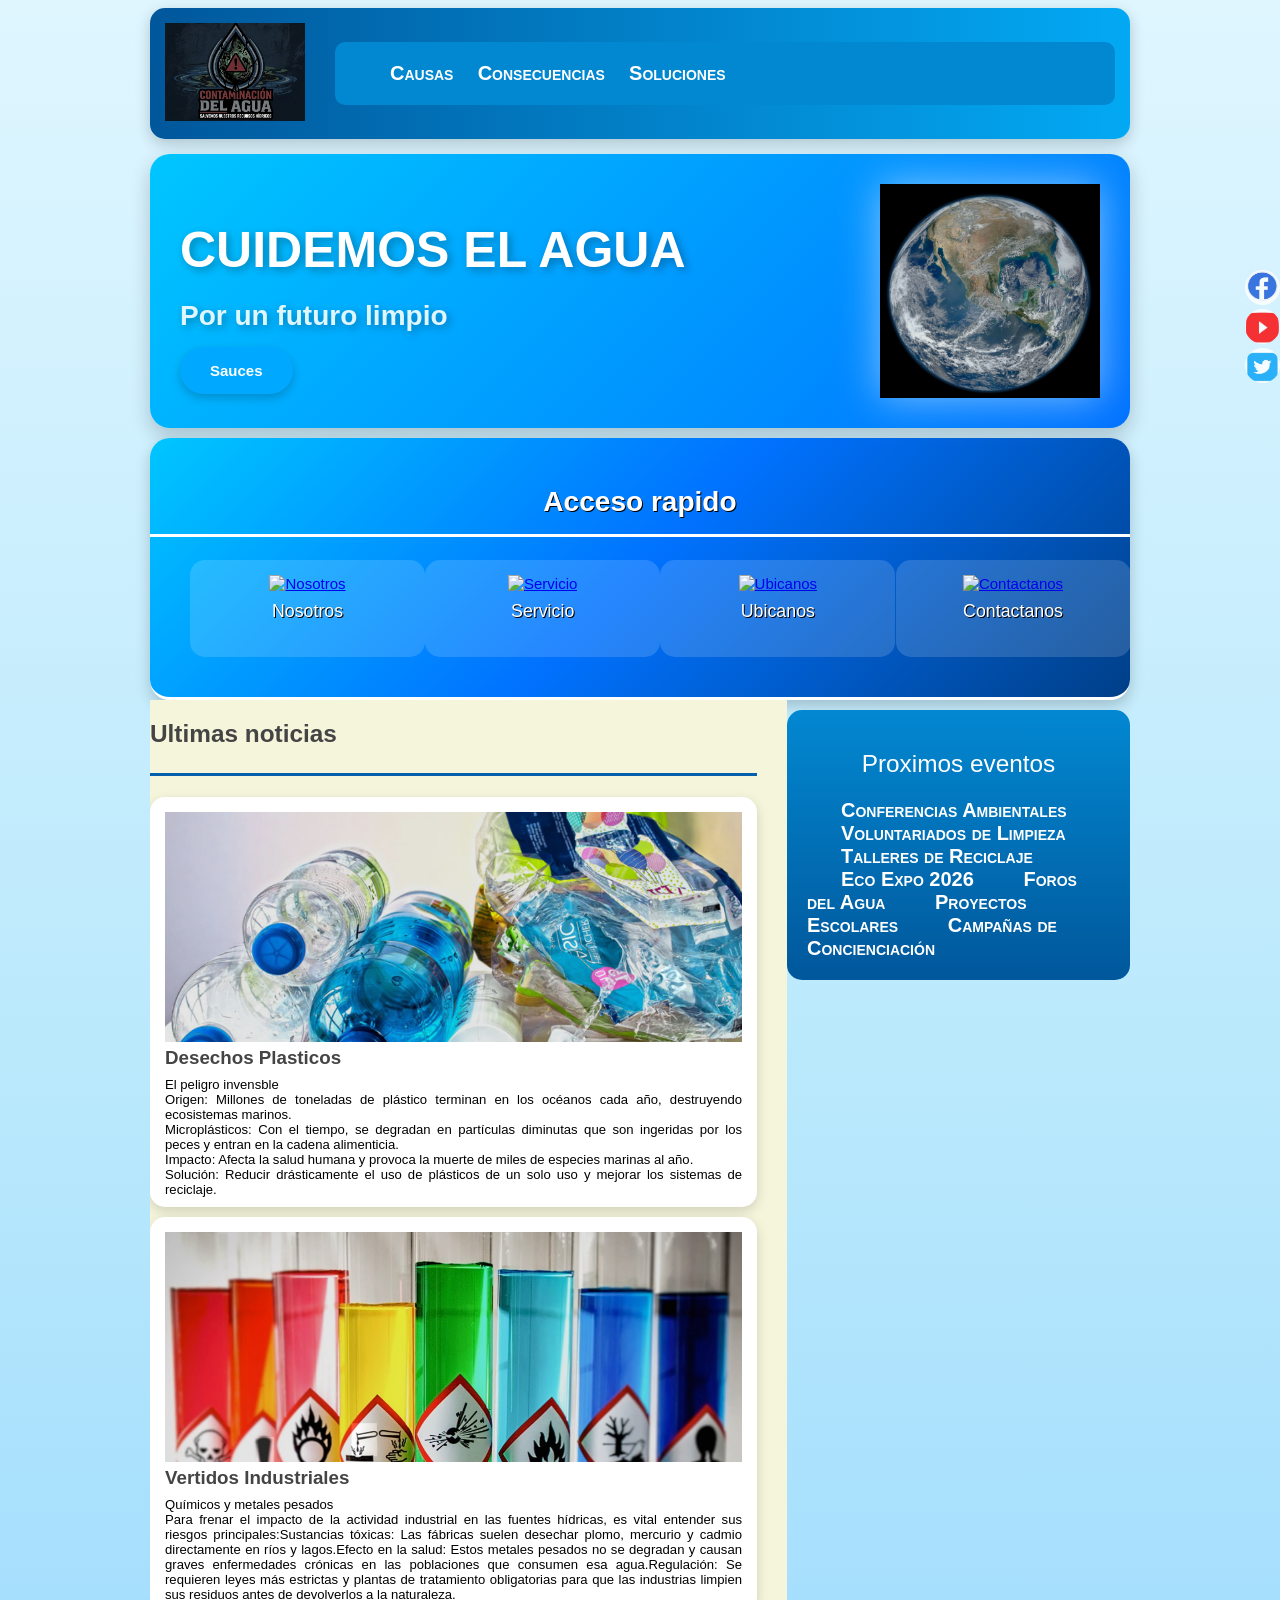
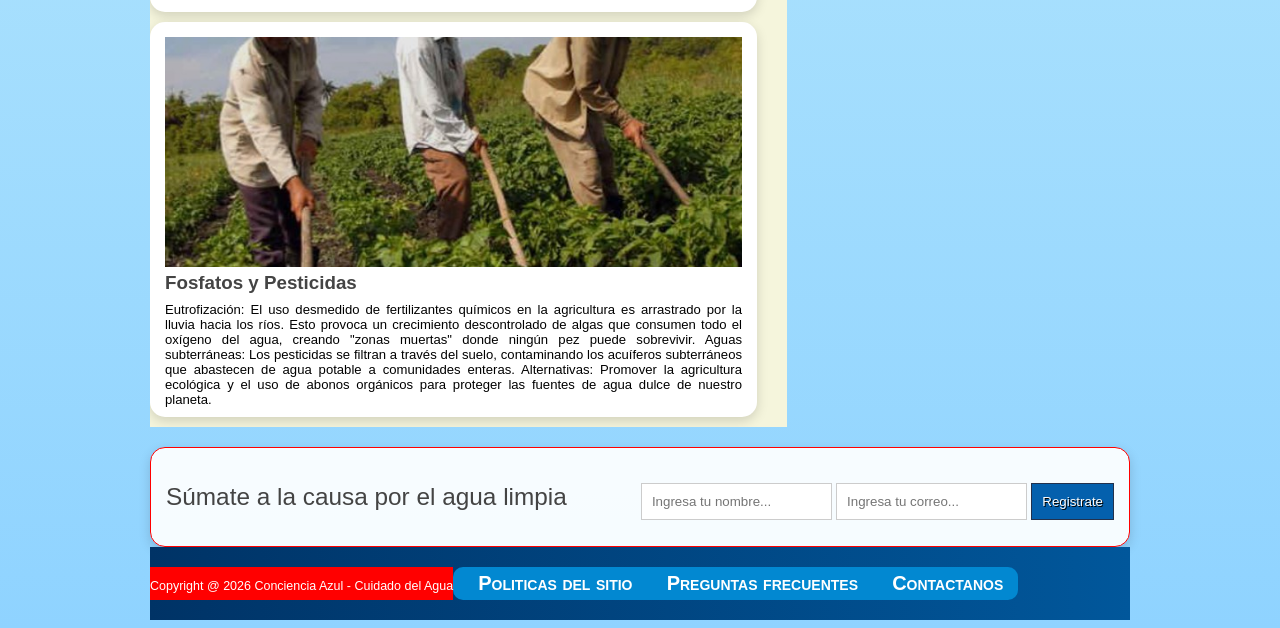
==== index.html @ 08b730c5 "Add files via upload" ====
<!DOCTYPE html>
<html lang="es">
<head> 
	<meta charset="UTF-8">
	<title>Proyecto contaminación del agua</title>
    <link rel="stylesheet" href="estiloos.css">
</head>
<body>
 <header class="encabezado" role="banner">
 	<div class="contenedor">
 		<a href="https://www.unwater.org" class="logo">
 			<img src="imagen/agua.jpg" alt="logotipo de la tienda">
 		</a>
 		<nav role ="navigation">
 			<ul>
 				<li><a href="#">Causas</a></li>
 				<li><a href="#">Consecuencias</a></li>
 				<li><a href="#">Soluciones</a></li>
 			</ul>
 		</nav>
 	</div>
 </header>
 <!--fin-->
 <div class="presentacion">
 	<div class="contenedor">
 		<div class="introduccion-presentacion">
 			<h1>CUIDEMOS EL AGUA <br><span>Por un futuro limpio</span></h1>
 			<a href="https://unwater.mx" class="aprender-mas">Sauces</a>
 		</div>
 		<img src="imagen/planeta.png" alt="planeta y agua limpia">
 	</div>
 </div> 
    <!-- fin de presentacion-->
 <section class="acceso-rapido">
 		<div class="contenedor">
 			<h2>Acceso rapido</h2>
              <ul>
                
 				<figure>
 					<a href="#"><img src="imagen/icono1.jpg" alt="Nosotros"></a>
 					<figcaption><h3><a href="#">Nosotros</a></h3></figcaption>
 				</figure>
 				<figure>
 					<a href="#"><img src="imagen/icono2.jpg" alt="Servicio"></a>
 					<figcaption><h3><a href="#">Servicio</a></h3></figcaption>
 				</figure>
 				<figure>
 					<a href="#"><img src="imagen/icono3.jpg" alt="Ubicanos"></a>
 					<figcaption><h3><a href="#">Ubicanos</a></h3></figcaption>
 				</figure>
 				<figure>
 					<a href="#"><img src="imagen/icono4.jpg" alt="Contactanos"></a>
 					<figcaption><h3><a href="#">Contactanos</a></h3></figcaption>
 				</figure>
                </ul>
 		</div>
 	</section>  
    <!-- ---------fin -->
 	<div class="bloque-contenido">
 		<div class="contenedor">
 			<main class="articulos" role="main">
 				<h2>Ultimas noticias</h2>
 				<article>
 					<img src="imagen/plastico.png" alt="Plásticos">
 					<h1><a href="#">Desechos Plasticos</a></h1>
 					<p>El peligro invensble <br>Origen: Millones de toneladas de plástico terminan en los océanos cada año, destruyendo ecosistemas marinos. <br>Microplásticos: Con el tiempo, se degradan en partículas diminutas que son ingeridas por los peces y entran en la cadena alimenticia.<br>Impacto: Afecta la salud humana y provoca la muerte de miles de especies marinas al año.<br>Solución: Reducir drásticamente el uso de plásticos de un solo uso y mejorar los sistemas de reciclaje.
 					</p>
 				</article>
 				<article>
 					<img src="imagen/quimicos.jpg" alt="Contaminación Industrial">
 					<h1><a href="#">Vertidos Industriales</a></h1>
 					<p>Químicos y metales pesados<br>Para frenar el impacto de la actividad industrial en las fuentes hídricas, es vital entender sus riesgos principales:Sustancias tóxicas: Las fábricas suelen desechar plomo, mercurio y cadmio directamente en ríos y lagos.Efecto en la salud: Estos metales pesados no se degradan y causan graves enfermedades crónicas en las poblaciones que consumen esa agua.Regulación: Se requieren leyes más estrictas y plantas de tratamiento obligatorias para que las industrias limpien sus residuos antes de devolverlos a la naturaleza.
 					</p>
 				</article>
 				<article>
 					<img src="imagen/agricultura.jpg" alt="Contaminación Agrícola">
 					<h1><a href="#">Fosfatos y Pesticidas</a></h1>
 					<p>Eutrofización: El uso desmedido de fertilizantes químicos en la agricultura es arrastrado por la lluvia hacia los ríos. Esto provoca un crecimiento descontrolado de algas que consumen todo el oxígeno del agua, creando "zonas muertas" donde ningún pez puede sobrevivir. Aguas subterráneas: Los pesticidas se filtran a través del suelo, contaminando los acuíferos subterráneos que abastecen de agua potable a comunidades enteras. Alternativas: Promover la agricultura ecológica y el uso de abonos orgánicos para proteger las fuentes de agua dulce de nuestro planeta.
 					</p>
 				</article>
 			</main>
            <aside class="complementario" role="complementary">
         <h2>Proximos eventos</h2>
         <ul>
            <li><a href="#">Conferencias Ambientales </a></li>
            <li><a href="#">Voluntariados de Limpieza </a></li>
            <li><a href="#">Talleres de Reciclaje </a></li>
            <li><a href="#">Eco Expo 2026 </a></li>
            <li><a href="#">Foros del Agua </a></li>
            <li><a href="#">Proyectos Escolares </a></li>
            <li><a href="#">Campañas de Concienciación </a></li>
         </ul>
      </aside>
     </div>
 	</div> 
<!-- FIN DE BLOQUE-CONTENIDO -->
<section class="suscripcion">
    <div class="contenedor">
        <h2>Súmate a la causa por el agua limpia</h2>
        <form action="#">
            <input type="text" name="nombre" placeholder="Ingresa tu nombre..." required>
            <input type="email" name="email" placeholder="Ingresa tu correo..." required>
            <input type="submit" name="valor" value="Registrate">
        </form>
    </div>
</section> <!-- FIN SUSCRIPCION -->
<footer class="piedepagina" role="contentinfo">
    <div class="contenedor">
        <small>Copyright @ 2026 Conciencia Azul - Cuidado del Agua</small>
        <nav>
            <ul>
                <li><a href="#">Politicas del sitio</a></li>
                <li><a href="#">Preguntas frecuentes</a></li>
                <li><a href="#">Contactanos</a></li>
            </ul>
        </nav>
    </div>
</footer>
           <!--  fin pie de pagina  -->
<div class="social">
    <a href="#" title="FaceBook"><img src="imagen/face.jpg" alt="facebook"></a>
    <a href="#" title="Youtube"><img src="imagen/you.jpg" alt="youtube"></a>
    <a href="#" title="twitter"><img src="imagen/twit.jpg" alt="twitter"></a>
</div>
  <!--  fin social -->
</body>
</html>
---- estiloos.css ----
*{
box-sizing:border-box;	
}
.nuevo{
	background-color:#yellow;
	color:white;
	padding: 10px 20px;
}
body {
	width: 980px;
	margin-left:auto ;
	margin-right:auto ;
	background-color: #D9B6D3;
	font-family: arial;
	font-size: 15px;

}
nav{
	background-color:pink;
	padding: 5px;
	margin-top: 1px ;
}
li a{
	color: white;
}
	li{
		display: inline;
		margin-left: 10px;
		margin-right: 10px;
		font-size: 20px;
		font-variant: small-caps;
		font-weight: bold;
	   }
	  section{
	  	background-color: #E6C3E1;
	  	margin-top: 10px;
	  	padding: 5px;
	  }
	  article{
	  	background-color: pink;
	  	margin-top: 5px;
	  	padding: 10px 15px;
	  }
	  main{
	  	width: 640px;
	  	float: left;
	  }
	  aside{
	  	background-color: #C995C0;
	  	width: 330px;
	  	float: right;
	  	padding: 20px;
	  	margin-top: 10px;
	}
	footer{
		clear: both;
		background-color: pink;
		color: black;
		padding: 5px 20px;
	}
	/* --- CONTROL DE TAMAÑO DE IMÁGENES --- */

/* Evita que cualquier imagen se desborde */
img {
    max-width: 100%;
    height: auto;
}

/* El logo de agua de arriba (línea 11) */
.logo img {
    max-width: 140px; 
}

/* Los 4 iconos de acceso rápido (líneas 39 a 52) */
.acceso-rapido img {
    width: 80px;      
    height: 80px;
    object-fit: cover; /* Evita que se deformen */
}

/* Las imágenes de los 3 artículos de noticias (plásticos, químicos y agricultura) */
.articulos article img {
    width: 100%;
    max-height: 230px; 
    object-fit: cover; /* Corta la imagen estéticamente */
    margin-bottom: 10px;
}

/* Los iconos de redes sociales del final (líneas 121 a 123) */
.social img {
    width: 35px;
    height: 35px;
}
/*****************************************************************
/*------------Acceso-rapido------------*/
.acceso-rapido{
    background: #21bc4e;
    overflow: hidden;
    border-bottom: 3px solid #fff;
}
.acceso-rapido{
    background: linear-gradient(135deg,#00b4db,#0083b0,#01579b);
    overflow: hidden;
    border-bottom: 3px solid #fff;
    border-radius:15px;
}
.acceso-rapido figure{
    display:inline-block;
    text-align:center;
    width:25%;
    margin:0 -4px 0 0;
    padding:15px 0;
    transition:.3s;
}

.acceso-rapido figure:hover{
    background:rgba(255,255,255,.15);
    transform:translateY(-5px);
}
.acceso-rapido h2 {
    color: #fff;
    font-size: 1.87em;
    text-shadow: 1px 1px 0 #000;
    text-align: center;
    border-bottom: 3px solid #fff;
    padding-bottom: 16px;
}
.acceso-rapido figure{
    display: inline-block;
    text-align: center;
    width: 25%;
    margin: 0 -4px 0 0;
    padding: 0px;
}
.acceso-rapido h3{
   font-size: 1.1875em;
    margin-top: 9px;
    margin-bottom: 20px; 
}
.acceso-rapido h3 a{
    color: #fff;
    text-shadow: 1px 1px 0 #000;
    font-weight: normal;
}
.acceso-rapido h3 a:hover{
    text-decoration: none;
}
/*---------bloque contenido----------*/
.bloque-contenido{
    overflow: hidden; /*2
    margin-top: 25px; /** complemenatario 6  **/
}
.bloque-contenido .contenedor{  /*3**/
    display: table;  */
}
.articulos { /** 1 **/
    /*float: left;  /*elim 3 */
    background: beige;
    width: 65%; /*elimi  3*/
  display: table-cell;  /*3*/
  padding-right: 30px; /* 4*/
}
.articulos article{  /* 10   */
    margin-bottom: 10px;
}
.articulos h2{  /**4**/
    color: #444444;
    font-size: 1.625em;
    border-bottom: 3px solid #0460ad;
    padding-bottom: 25px;
}
.articulos img{  /**5**/
    float: left;
    margin-right: 10px;
    position: relative; /*  10  */
    top: 5px;           /*   10 */
}
.articulos article h1{  /**6**/
    font-size: 1.25em;  /*20/16 = 1.25em*/
    /*margin: 0; ** 8  *** quitar 8 poner 9*/
    margin: 8px 0 8px 0;  /*** 9 ****/
}
.articulos article h1 a{  /**7**/ 
    color: #444444;  /*HTML incluir href*/
    text-decoration: none;
}
.articulos article h1 a:hover{  /**8**/ 
    text-decoration: underline;
}
.articulos article p{  /** 9 **/ 
    margin: 0;
    text-align: justify;
    font-size: 0.875em; /*** 14/16 = 0.875 ***/
}
.complementario{    /*   1  */
    background: #0460ad;
    width: 35%; 
    display: table-cell; 
    padding: 0 20px 20 px; /***2**laterales sup e inf*/
}
.complementario h2{   /** 2  **/
    font-size: 1.625em;  /* 26/16 em*/ 
    color: #fff;
    font-weight: normal;
    text-align: center;
}
.complementario ul{   /** 3  **/
    margin: 0;
    padding: 0;
    list-style: none;
}
.complementario ul li{ /*** 4 ***/
    background: url("imagen/icon.png") no-repeat left center;
    padding-left: 24px;
    margin-bottom: 8px;
}
.complementario ul li a{ /*** 5 ***/
    color: #fff;
    text-decoration: none;
}
.complementario ul li a:hover{ /*** 6 ***/
    color: red;
    text-decoration: underline; /* ir a bloque-conteniodo*/
}
/***********************************************************************/
/************** suscripcion */
.suscripcion{  /**1***/
    overflow: hidden;
    border: 1px solid red;  /**2 *** elim**/
    background: #eeeeee;   /***2***/
    margin-top: 20PX;  /*** 2  B  ****/
}
.suscripcion h2{ /***2***/
    float: left;
    font-size: 1.625em; /*26/16  */
    color: #444444;
    font-weight: normal;
}
.suscripcion form{  /***2***/
    float: right;
    position: relative; /** 2 a ***/
    top: 20px;   /***  2  a   ****/
}
.suscripcion form input{   /***3  ***/
    border: 1px solid #cccccc;
    padding: 10px;
}
.suscripcion form input[type="submit"]{ /*** 4   ***/
    border: 1px solid #22314d;
    padding: 10px;
    background: #0460ad;
    color: #fff;
    text-shadow: 1px 1px 0 #000;
    box-shadow: 0 -1px 0px 0 #93badc insert;
}
.suscripcion form input[type="submit"]:hover{ /*** 5   ***/
    background: #21bc4d;
}
/***********pie de pagina**************/
.piedepagina{   /**1 **/
    background: #444444;
    padding: 20px 0; /*** 7  c  */
}
.piedepagina .contenedor{   /**2  **/
    display: table;
}
.piedepagina small{  /***3  ***/
    display: table-cell;
    background: red;  /*  elim  7 a **/
    color: #fff;  /** 4 **/
}
.piedepagina nav{ /**** 4  ***/
    display: table-cell;
    background: blue;  /*** elim 7 b ***/
    text-align: right; /***6  **/
}
.piedepagina nav ul{ /**** 5 ***/
    margin: 0;
    padding: 0;
    list-style: none;
}
.piedepagina nav ul li{ /**** 6 ***/
    display: inline-block;
    padding-left: 10px;  /** 7  d ****/
}
.piedepagina nav ul li a{ /**** 7 ***/
    color: #fff;
    text-decoration: none;
}
.piedepagina nav ul li a:hover{ /**** 7 ***/
    color: #ffff00;
    text-decoration: underline;
}
/*************Redes sociales***************/
.social{
    position: fixed;
    top: 30%;
    right: 0;
}
.social a{
    display: block;
    margin-bottom: 4px;
    opacity: 0.8;
}
.social a:hover{
    opacity: 1;
}
.social img{
    border-radius: 50%;
    display: block;
}
.presentacion .contenedor{
    display:flex;
    align-items:center;
    justify-content:space-between;
}

.presentacion img{
    width:250px;
    height:auto;
}
/* ===== DISEÑO PROFESIONAL TEMA AGUA ===== */

body{
    background: linear-gradient(to bottom,#dff6ff,#b8e8fc,#8fd3ff) !important;
}

.encabezado{
    background: linear-gradient(90deg,#01579b,#03a9f4);
    border-radius:15px;
    padding:15px;
    box-shadow:0 5px 15px rgba(0,0,0,.2);
}

nav{
    background:#0288d1 !important;
    border-radius:10px;
}

nav a{
    text-decoration:none;
    transition:.3s;
}

nav a:hover{
    color:#ffff99;
}

section{
    background:rgba(255,255,255,.92) !important;
    border-radius:15px;
    box-shadow:0 4px 12px rgba(0,0,0,.15);
    padding:15px;
}

article{
    background:white !important;
    border-radius:15px;
    box-shadow:0 4px 12px rgba(0,0,0,.15);
    transition:.3s;
}

article:hover{
    transform:translateY(-8px);
}

.complementario{
    background:linear-gradient(180deg,#0288d1,#01579b) !important;
    border-radius:15px;
}

.aprender-mas{
    display:inline-block;
    background:#00a8ff;
    color:white;
    text-decoration:none;
    padding:15px 30px;
    border-radius:30px;
    font-weight:bold;
    box-shadow:0 4px 10px rgba(0,0,0,.2);
    transition:.3s;
}

.aprender-mas:hover{
    background:#01579b;
    transform:scale(1.08);
}

.tarjeta{
    display:inline-block;
    width:30%;
    margin:10px;
    padding:20px;
    background:white;
    border-radius:15px;
    text-align:center;
    box-shadow:0 4px 12px rgba(0,0,0,.15);
    transition:.3s;
}

.tarjeta:hover{
    transform:scale(1.05);
}

.estadisticas h2,
.acciones h2,
.progreso h2{
    color:#01579b;
    text-align:center;
}

.acciones ul{
    list-style:none;
    font-size:18px;
}

.piedepagina{
    background:linear-gradient(90deg,#003366,#01579b) !important;
    padding:20px 0;
}

.social img{
    transition:.3s;
}

.social img:hover{
    transform:scale(1.15);
}
/* ===== PORTADA PRINCIPAL ===== */

.presentacion{
    background: linear-gradient(135deg,#00c6ff,#0072ff);
    border-radius: 20px;
    padding: 30px;
    margin-top: 15px;
    box-shadow: 0 8px 20px rgba(0,0,0,.2);
}

.presentacion .contenedor{
    display:flex;
    justify-content:space-between;
    align-items:center;
    gap:40px;
}

.introduccion-presentacion{
    width:60%;
}

.introduccion-presentacion h1{
    color:white;
    font-size:50px;
    margin-bottom:10px;
    text-shadow:3px 3px 8px rgba(0,0,0,.3);
}

.introduccion-presentacion span{
    font-size:28px;
    color:#dff6ff;
}

.presentacion img{
    width:220px;
    height:auto;
    filter: drop-shadow(0 0 20px rgba(255,255,255,.5));
    transition:.4s;
}

.presentacion img:hover{
    transform:scale(1.08) rotate(5deg);
}
/* Logo y menú en la misma fila */

.encabezado .contenedor{
    display:flex;
    align-items:center;
    justify-content:space-between;
}

.logo img{
    width:150px;
    height:auto;
}

.encabezado nav{
    flex:1;
    margin-left:30px;
}
/* Fondo degradado para Acceso rápido */

.acceso-rapido{
    background: linear-gradient(135deg, #00c6ff, #0072ff, #003f88) !important;
    padding: 25px 0;
    border-radius: 20px;
    box-shadow: 0 6px 15px rgba(0,0,0,.2);
}

/* Cuadros individuales */

.acceso-rapido figure{
    background: rgba(255,255,255,0.15);
    border-radius: 15px;
    padding: 15px;
    transition: .3s;
}

.acceso-rapido figure:hover{
    background: rgba(255,255,255,0.25);
    transform: translateY(-8px);
}

/* Texto blanco */

.acceso-rapido h2,
.acceso-rapido h3 a{
    color: white !important;
    text-decoration: none;
}
.fuentes img{
    width:50px;
    height:50px;
    object-fit:contain;
    border-radius:10px;
    transition:.3s;
}
.fuentes{
    display:flex;
    justify-content:center;
    align-items:center;
    gap:25px;
    margin-top:10px;
}
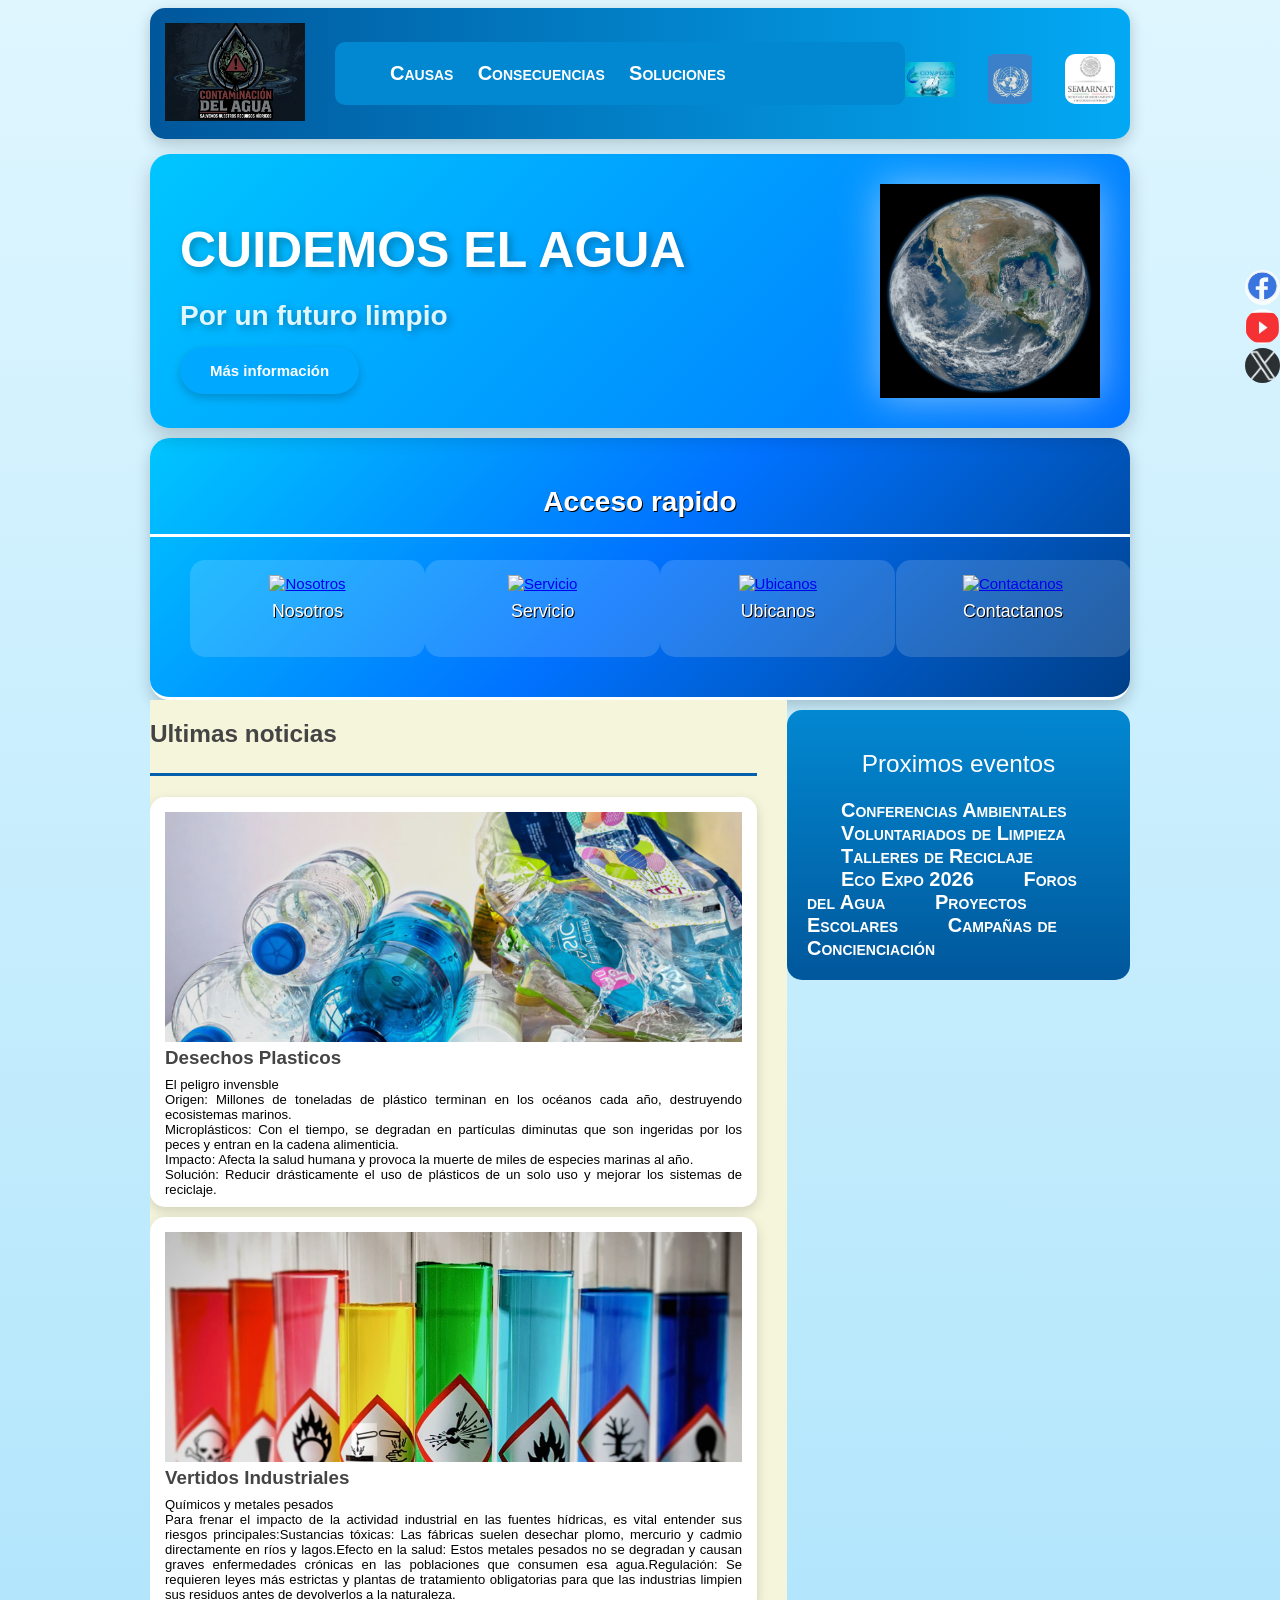
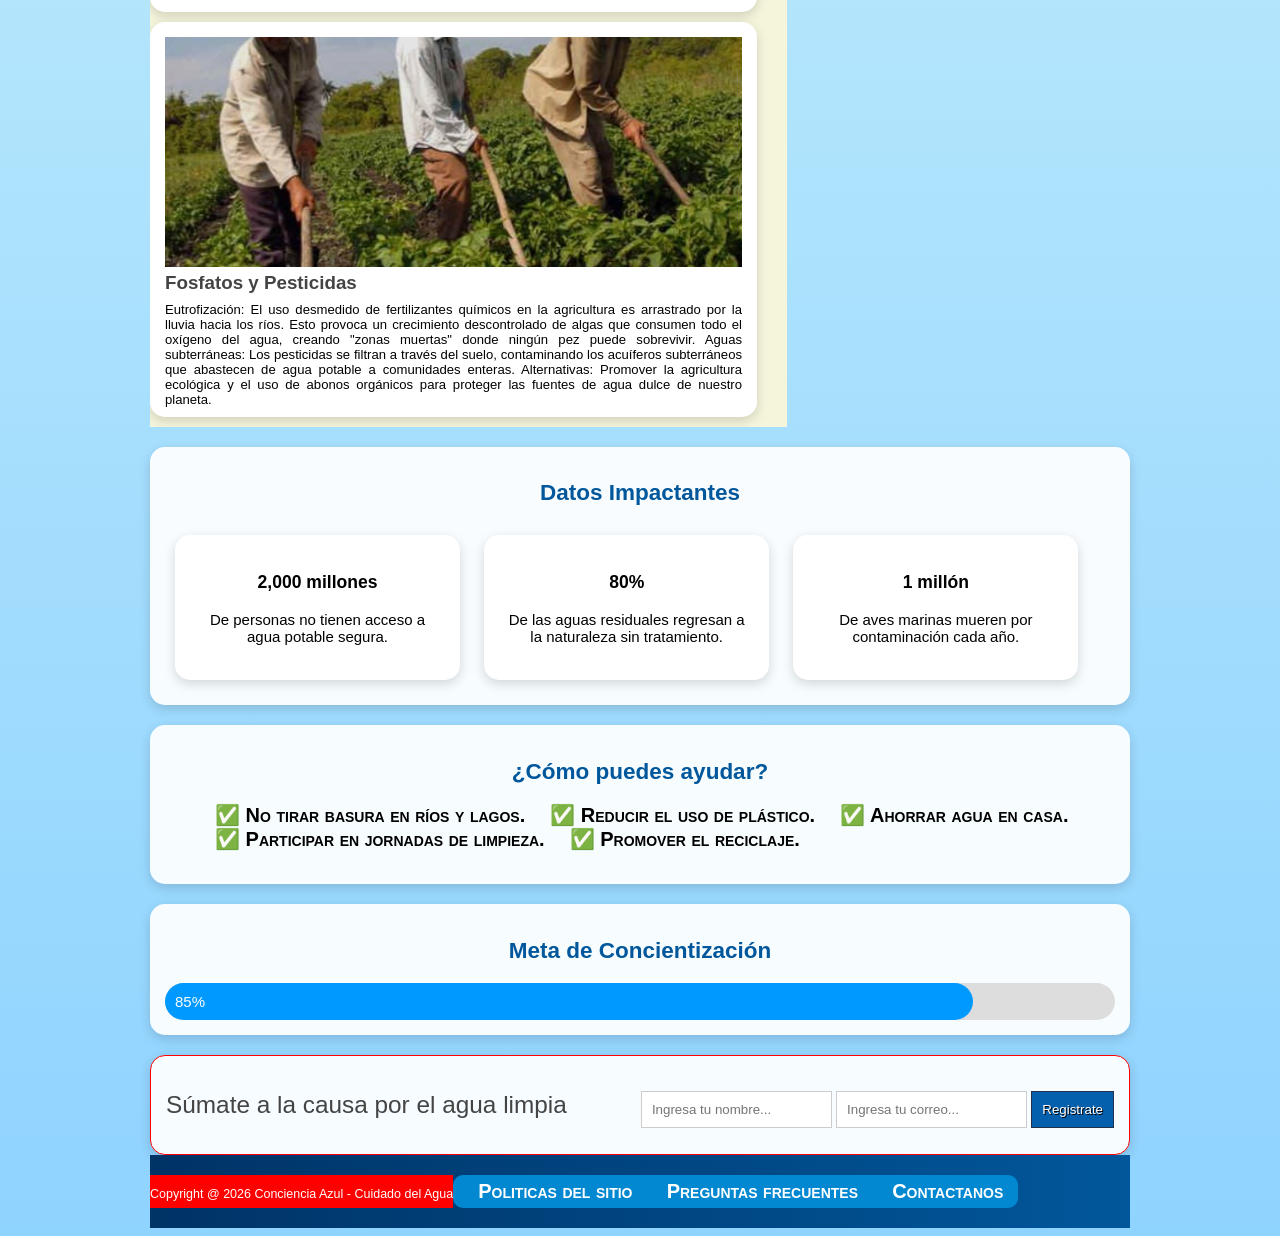
==== commit baf2e8ce: "Add files via upload" ====
--- a/index.html
+++ b/index.html
@@ -1,128 +1,201 @@
-<!DOCTYPE html>
-<html lang="es">
-<head> 
-	<meta charset="UTF-8">
-	<title>Proyecto contaminación del agua</title>
-    <link rel="stylesheet" href="estiloos.css">
-</head>
-<body>
- <header class="encabezado" role="banner">
- 	<div class="contenedor">
- 		<a href="https://www.unwater.org" class="logo">
- 			<img src="imagen/agua.jpg" alt="logotipo de la tienda">
- 		</a>
- 		<nav role ="navigation">
- 			<ul>
- 				<li><a href="#">Causas</a></li>
- 				<li><a href="#">Consecuencias</a></li>
- 				<li><a href="#">Soluciones</a></li>
- 			</ul>
- 		</nav>
- 	</div>
- </header>
- <!--fin-->
- <div class="presentacion">
- 	<div class="contenedor">
- 		<div class="introduccion-presentacion">
- 			<h1>CUIDEMOS EL AGUA <br><span>Por un futuro limpio</span></h1>
- 			<a href="https://unwater.mx" class="aprender-mas">Sauces</a>
- 		</div>
- 		<img src="imagen/planeta.png" alt="planeta y agua limpia">
- 	</div>
- </div> 
-    <!-- fin de presentacion-->
- <section class="acceso-rapido">
- 		<div class="contenedor">
- 			<h2>Acceso rapido</h2>
-              <ul>
-                
- 				<figure>
- 					<a href="#"><img src="imagen/icono1.jpg" alt="Nosotros"></a>
- 					<figcaption><h3><a href="#">Nosotros</a></h3></figcaption>
- 				</figure>
- 				<figure>
- 					<a href="#"><img src="imagen/icono2.jpg" alt="Servicio"></a>
- 					<figcaption><h3><a href="#">Servicio</a></h3></figcaption>
- 				</figure>
- 				<figure>
- 					<a href="#"><img src="imagen/icono3.jpg" alt="Ubicanos"></a>
- 					<figcaption><h3><a href="#">Ubicanos</a></h3></figcaption>
- 				</figure>
- 				<figure>
- 					<a href="#"><img src="imagen/icono4.jpg" alt="Contactanos"></a>
- 					<figcaption><h3><a href="#">Contactanos</a></h3></figcaption>
- 				</figure>
-                </ul>
- 		</div>
- 	</section>  
-    <!-- ---------fin -->
- 	<div class="bloque-contenido">
- 		<div class="contenedor">
- 			<main class="articulos" role="main">
- 				<h2>Ultimas noticias</h2>
- 				<article>
- 					<img src="imagen/plastico.png" alt="Plásticos">
- 					<h1><a href="#">Desechos Plasticos</a></h1>
- 					<p>El peligro invensble <br>Origen: Millones de toneladas de plástico terminan en los océanos cada año, destruyendo ecosistemas marinos. <br>Microplásticos: Con el tiempo, se degradan en partículas diminutas que son ingeridas por los peces y entran en la cadena alimenticia.<br>Impacto: Afecta la salud humana y provoca la muerte de miles de especies marinas al año.<br>Solución: Reducir drásticamente el uso de plásticos de un solo uso y mejorar los sistemas de reciclaje.
- 					</p>
- 				</article>
- 				<article>
- 					<img src="imagen/quimicos.jpg" alt="Contaminación Industrial">
- 					<h1><a href="#">Vertidos Industriales</a></h1>
- 					<p>Químicos y metales pesados<br>Para frenar el impacto de la actividad industrial en las fuentes hídricas, es vital entender sus riesgos principales:Sustancias tóxicas: Las fábricas suelen desechar plomo, mercurio y cadmio directamente en ríos y lagos.Efecto en la salud: Estos metales pesados no se degradan y causan graves enfermedades crónicas en las poblaciones que consumen esa agua.Regulación: Se requieren leyes más estrictas y plantas de tratamiento obligatorias para que las industrias limpien sus residuos antes de devolverlos a la naturaleza.
- 					</p>
- 				</article>
- 				<article>
- 					<img src="imagen/agricultura.jpg" alt="Contaminación Agrícola">
- 					<h1><a href="#">Fosfatos y Pesticidas</a></h1>
- 					<p>Eutrofización: El uso desmedido de fertilizantes químicos en la agricultura es arrastrado por la lluvia hacia los ríos. Esto provoca un crecimiento descontrolado de algas que consumen todo el oxígeno del agua, creando "zonas muertas" donde ningún pez puede sobrevivir. Aguas subterráneas: Los pesticidas se filtran a través del suelo, contaminando los acuíferos subterráneos que abastecen de agua potable a comunidades enteras. Alternativas: Promover la agricultura ecológica y el uso de abonos orgánicos para proteger las fuentes de agua dulce de nuestro planeta.
- 					</p>
- 				</article>
- 			</main>
-            <aside class="complementario" role="complementary">
-         <h2>Proximos eventos</h2>
-         <ul>
-            <li><a href="#">Conferencias Ambientales </a></li>
-            <li><a href="#">Voluntariados de Limpieza </a></li>
-            <li><a href="#">Talleres de Reciclaje </a></li>
-            <li><a href="#">Eco Expo 2026 </a></li>
-            <li><a href="#">Foros del Agua </a></li>
-            <li><a href="#">Proyectos Escolares </a></li>
-            <li><a href="#">Campañas de Concienciación </a></li>
-         </ul>
-      </aside>
-     </div>
- 	</div> 
-<!-- FIN DE BLOQUE-CONTENIDO -->
-<section class="suscripcion">
-    <div class="contenedor">
-        <h2>Súmate a la causa por el agua limpia</h2>
-        <form action="#">
-            <input type="text" name="nombre" placeholder="Ingresa tu nombre..." required>
-            <input type="email" name="email" placeholder="Ingresa tu correo..." required>
-            <input type="submit" name="valor" value="Registrate">
-        </form>
-    </div>
-</section> <!-- FIN SUSCRIPCION -->
-<footer class="piedepagina" role="contentinfo">
-    <div class="contenedor">
-        <small>Copyright @ 2026 Conciencia Azul - Cuidado del Agua</small>
-        <nav>
-            <ul>
-                <li><a href="#">Politicas del sitio</a></li>
-                <li><a href="#">Preguntas frecuentes</a></li>
-                <li><a href="#">Contactanos</a></li>
-            </ul>
-        </nav>
-    </div>
-</footer>
-           <!--  fin pie de pagina  -->
-<div class="social">
-    <a href="#" title="FaceBook"><img src="imagen/face.jpg" alt="facebook"></a>
-    <a href="#" title="Youtube"><img src="imagen/you.jpg" alt="youtube"></a>
-    <a href="#" title="twitter"><img src="imagen/twit.jpg" alt="twitter"></a>
-</div>
-  <!--  fin social -->
-</body>
-</html>
-
+<!DOCTYPE html>
+<html lang="es">
+<head> 
+	<meta charset="UTF-8">
+	<title>Proyecto contaminación del agua</title>
+    <link rel="stylesheet" href="estiloos.css">
+
+<style>
+.suscripcion,.estadisticas,.acciones,.progreso,.piedepagina{
+    clear:both !important;
+    display:block;
+    width:100%;
+}
+.estadisticas,.acciones,.progreso{
+    margin-top:20px;
+}
+</style>
+
+</head>
+<body>
+ <header class="encabezado" role="banner">
+ 	<div class="contenedor">
+ 		<a href="https://www.unwater.org" class="logo">
+ 			<img src="imagen/agua.jpg" alt="logotipo de la tienda">
+ 		</a>
+ 		<nav role ="navigation">
+ 			<ul>
+ 				<li><a href="#">Causas</a></li>
+ 				<li><a href="#">Consecuencias</a></li>
+ 				<li><a href="#">Soluciones</a></li>
+ 			</ul>
+ 		</nav>
+        <div class="fuentes">
+    <a href="https://www.gob.mx/conagua" target="_blank">
+        <img src="imagen/conagua.png" alt="CONAGUA">
+    </a>
+
+    <a href="https://www.unwater.org" target="_blank">
+        <img src="imagen/onuagua.png" alt="ONU Agua">
+    </a>
+
+    <a href="https://www.gob.mx/semarnat" target="_blank">
+        <img src="imagen/semarnat.png" alt="SEMARNAT">
+    </a>
+</div>
+ 	</div>
+ </header>
+ <!--fin-->
+ <div class="presentacion">
+ 	<div class="contenedor">
+ 		<div class="introduccion-presentacion">
+ 			<h1>CUIDEMOS EL AGUA <br><span>Por un futuro limpio</span></h1>
+ 			<a href="https://unwater.mx" class="aprender-mas">Más información</a>
+ 		</div>
+ 		<img src="imagen/planeta.png" alt="planeta y agua limpia">
+ 	</div>
+ </div> 
+    <!-- fin de presentacion-->
+ <section class="acceso-rapido">
+ 		<div class="contenedor">
+ 			<h2>Acceso rapido</h2>
+              <ul>
+                
+ 				<figure>
+ 					<a href="#"><img src="imagen/icono1.jpg" alt="Nosotros"></a>
+ 					<figcaption><h3><a href="#">Nosotros</a></h3></figcaption>
+ 				</figure>
+ 				<figure>
+ 					<a href="#"><img src="imagen/icono2.jpg" alt="Servicio"></a>
+ 					<figcaption><h3><a href="#">Servicio</a></h3></figcaption>
+ 				</figure>
+ 				<figure>
+ 					<a href="#"><img src="imagen/icono3.jpg" alt="Ubicanos"></a>
+ 					<figcaption><h3><a href="#">Ubicanos</a></h3></figcaption>
+ 				</figure>
+ 				<figure>
+ 					<a href="#"><img src="imagen/icono4.jpg" alt="Contactanos"></a>
+ 					<figcaption><h3><a href="#">Contactanos</a></h3></figcaption>
+ 				</figure>
+                </ul>
+ 		</div>
+ 	</section>  
+    <!-- ---------fin -->
+ 	<div class="bloque-contenido">
+ 		<div class="contenedor">
+ 			<main class="articulos" role="main">
+ 				<h2>Ultimas noticias</h2>
+ 				<article>
+ 					<img src="imagen/plastico.png" alt="Plásticos">
+ 					<h1><a href="#">Desechos Plasticos</a></h1>
+ 					<p>El peligro invensble <br>Origen: Millones de toneladas de plástico terminan en los océanos cada año, destruyendo ecosistemas marinos. <br>Microplásticos: Con el tiempo, se degradan en partículas diminutas que son ingeridas por los peces y entran en la cadena alimenticia.<br>Impacto: Afecta la salud humana y provoca la muerte de miles de especies marinas al año.<br>Solución: Reducir drásticamente el uso de plásticos de un solo uso y mejorar los sistemas de reciclaje.
+ 					</p>
+ 				</article>
+ 				<article>
+ 					<img src="imagen/quimicos.jpg" alt="Contaminación Industrial">
+ 					<h1><a href="#">Vertidos Industriales</a></h1>
+ 					<p>Químicos y metales pesados<br>Para frenar el impacto de la actividad industrial en las fuentes hídricas, es vital entender sus riesgos principales:Sustancias tóxicas: Las fábricas suelen desechar plomo, mercurio y cadmio directamente en ríos y lagos.Efecto en la salud: Estos metales pesados no se degradan y causan graves enfermedades crónicas en las poblaciones que consumen esa agua.Regulación: Se requieren leyes más estrictas y plantas de tratamiento obligatorias para que las industrias limpien sus residuos antes de devolverlos a la naturaleza.
+ 					</p>
+ 				</article>
+ 				<article>
+ 					<img src="imagen/agricultura.jpg" alt="Contaminación Agrícola">
+ 					<h1><a href="#">Fosfatos y Pesticidas</a></h1>
+ 					<p>Eutrofización: El uso desmedido de fertilizantes químicos en la agricultura es arrastrado por la lluvia hacia los ríos. Esto provoca un crecimiento descontrolado de algas que consumen todo el oxígeno del agua, creando "zonas muertas" donde ningún pez puede sobrevivir. Aguas subterráneas: Los pesticidas se filtran a través del suelo, contaminando los acuíferos subterráneos que abastecen de agua potable a comunidades enteras. Alternativas: Promover la agricultura ecológica y el uso de abonos orgánicos para proteger las fuentes de agua dulce de nuestro planeta.
+ 					</p>
+ 				</article>
+ 			</main>
+            <aside class="complementario" role="complementary">
+         <h2>Proximos eventos</h2>
+         <ul>
+            <li><a href="#">Conferencias Ambientales </a></li>
+            <li><a href="#">Voluntariados de Limpieza </a></li>
+            <li><a href="#">Talleres de Reciclaje </a></li>
+            <li><a href="#">Eco Expo 2026 </a></li>
+            <li><a href="#">Foros del Agua </a></li>
+            <li><a href="#">Proyectos Escolares </a></li>
+            <li><a href="#">Campañas de Concienciación </a></li>
+         </ul>
+      </aside>
+     </div>
+ 	</div>
+
+<!-- NUEVAS SECCIONES -->
+<section class="estadisticas">
+    <div class="contenedor">
+        <h2>Datos Impactantes</h2>
+        <div class="tarjetas">
+            <div class="tarjeta">
+                <h3>2,000 millones</h3>
+                <p>De personas no tienen acceso a agua potable segura.</p>
+            </div>
+            <div class="tarjeta">
+                <h3>80%</h3>
+                <p>De las aguas residuales regresan a la naturaleza sin tratamiento.</p>
+            </div>
+            <div class="tarjeta">
+                <h3>1 millón</h3>
+                <p>De aves marinas mueren por contaminación cada año.</p>
+            </div>
+        </div>
+    </div>
+</section>
+
+<section class="acciones">
+    <div class="contenedor">
+        <h2>¿Cómo puedes ayudar?</h2>
+        <ul>
+            <li>✅ No tirar basura en ríos y lagos.</li>
+            <li>✅ Reducir el uso de plástico.</li>
+            <li>✅ Ahorrar agua en casa.</li>
+            <li>✅ Participar en jornadas de limpieza.</li>
+            <li>✅ Promover el reciclaje.</li>
+        </ul>
+    </div>
+</section>
+
+<section class="progreso">
+    <div class="contenedor">
+        <h2>Meta de Concientización</h2>
+        <div style="background:#ddd;border-radius:20px;">
+            <div style="width:85%;background:#0099ff;color:white;padding:10px;border-radius:20px;">
+                85%
+            </div>
+        </div>
+    </div>
+</section>
+
+           <!--  fin pie de pagina  -->
+
+  <!--  fin social -->
+
+<div class="social">
+   <a href="https://www.facebook.com/" target="_blank" title="FaceBook"><img src="imagen/face.jpg" alt="facebook"></a>
+    <a href="https://www.youtube.com/" target="_blank" title="Youtube"><img src="imagen/you.jpg" alt="youtube"></a>
+    <a href="https://x.com/" target="_blank" title="twitter"><img src="imagen/twit.jpg" alt="twitter"></a>
+</div>
+<!-- FIN DE BLOQUE-CONTENIDO -->
+<section class="suscripcion">
+    <div class="contenedor">
+        <h2>Súmate a la causa por el agua limpia</h2>
+           <form action="https://formspree.io/f/mnjkdlwp" method="POST">
+            <input type="text" name="nombre" placeholder="Ingresa tu nombre..." required>
+            <input type="email" name="email" placeholder="Ingresa tu correo..." required>
+            <input type="submit" name="valor" value="Registrate">
+        </form>
+    </div>
+</section> <!-- FIN SUSCRIPCION -->
+
+<footer class="piedepagina" role="contentinfo">
+    <div class="contenedor">
+        <small>Copyright @ 2026 Conciencia Azul - Cuidado del Agua</small>
+        <nav>
+            <ul>
+                <li><a href="#">Politicas del sitio</a></li>
+                <li><a href="#">Preguntas frecuentes</a></li>
+                <li><a href="#">Contactanos</a></li>
+            </ul>
+        </nav>
+    </div>
+</footer>
+</body>
+</html>
--- a/estiloos.css
+++ b/estiloos.css
@@ -516,17 +516,45 @@
     color: white !important;
     text-decoration: none;
 }
+/* ===== ICONOS DE CONAGUA, ONU Y SEMARNAT ===== */
+
+.fuentes{
+    display:flex;
+    justify-content:center;
+    align-items:center;
+    gap:30px;
+    margin-top:15px;
+    position:relative;
+    z-index:9999;
+}
+
+.fuentes a{
+    display:inline-block;
+    text-decoration:none;
+    pointer-events:auto;
+}
+
 .fuentes img{
     width:50px;
     height:50px;
     object-fit:contain;
     border-radius:10px;
-    transition:.3s;
-}
-.fuentes{
-    display:flex;
-    justify-content:center;
-    align-items:center;
-    gap:25px;
-    margin-top:10px;
-}+    cursor:pointer;
+    transition:0.3s;
+}
+
+.fuentes img:hover{
+    transform:scale(1.15);
+}
+
+/* Evita que otros elementos tapen los iconos */
+
+.encabezado{
+    position:relative;
+    z-index:1;
+}
+
+.presentacion{
+    position:relative;
+    z-index:0;
+}
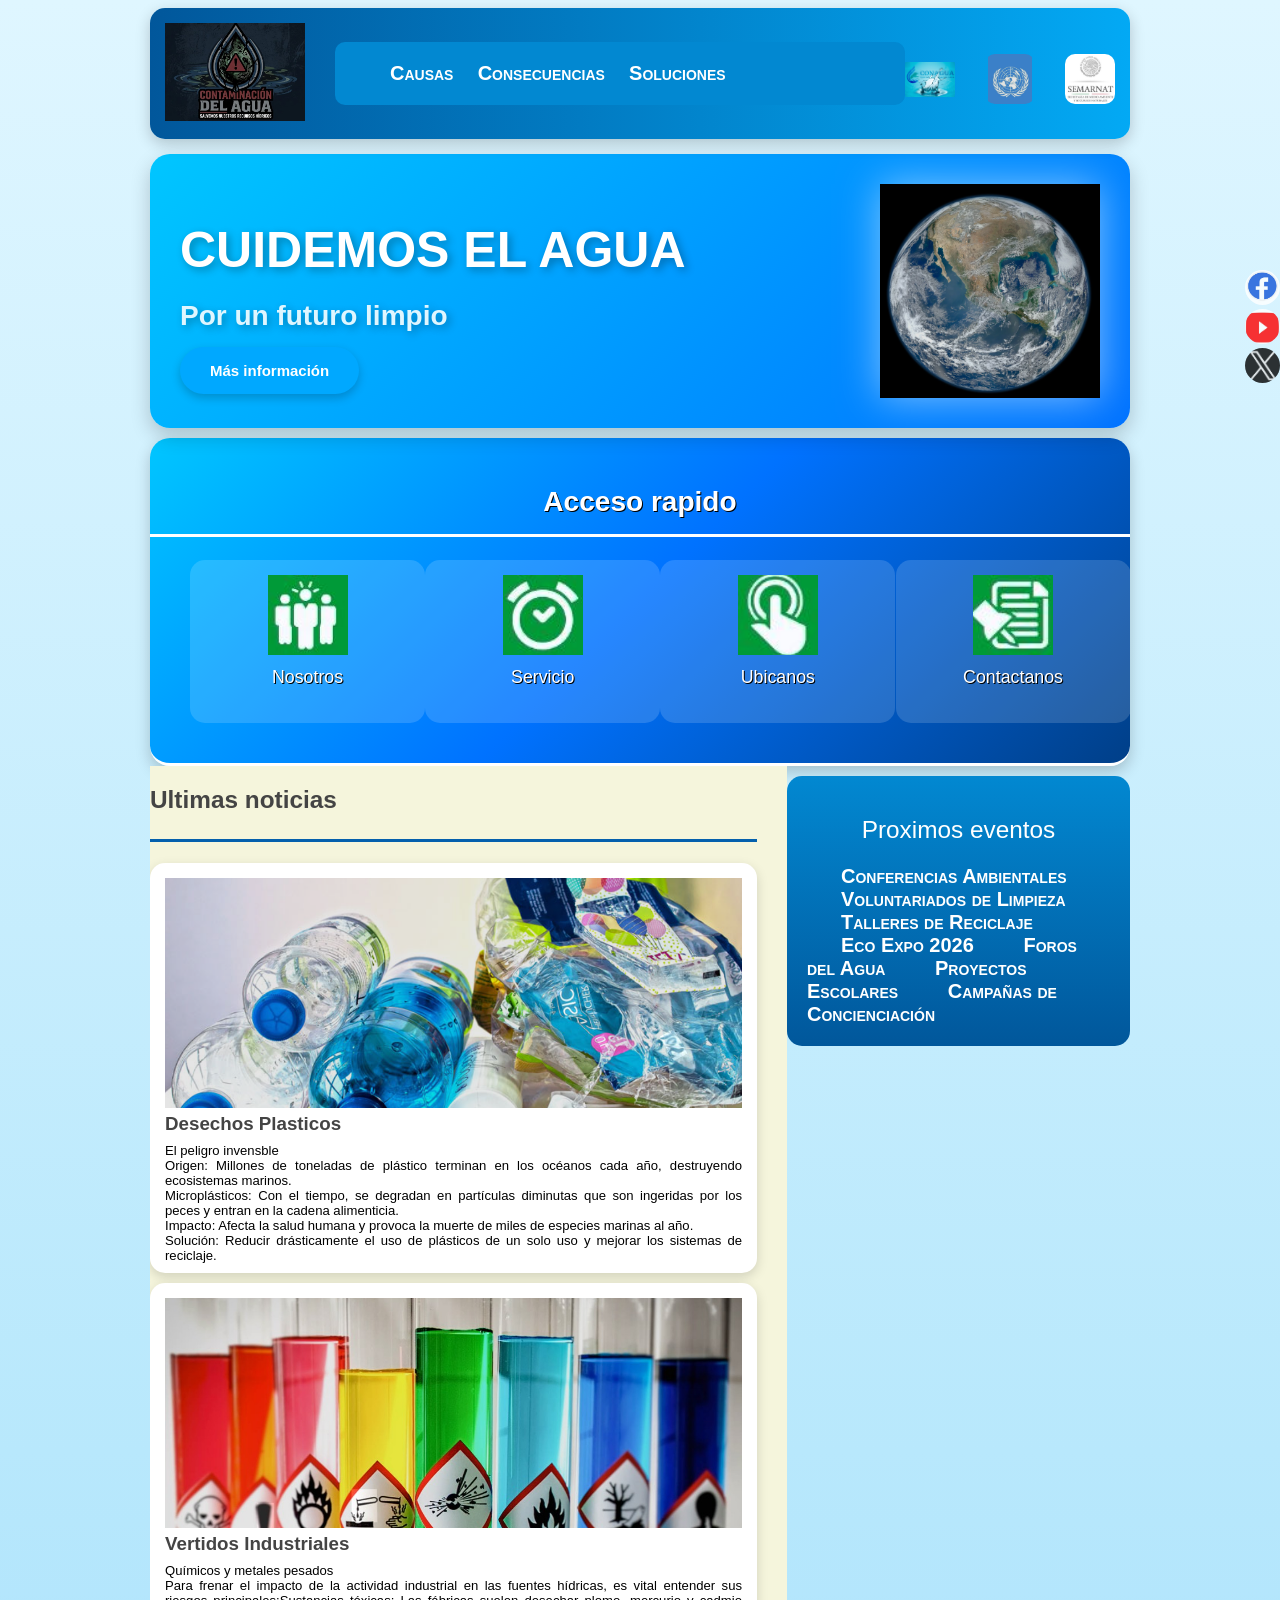
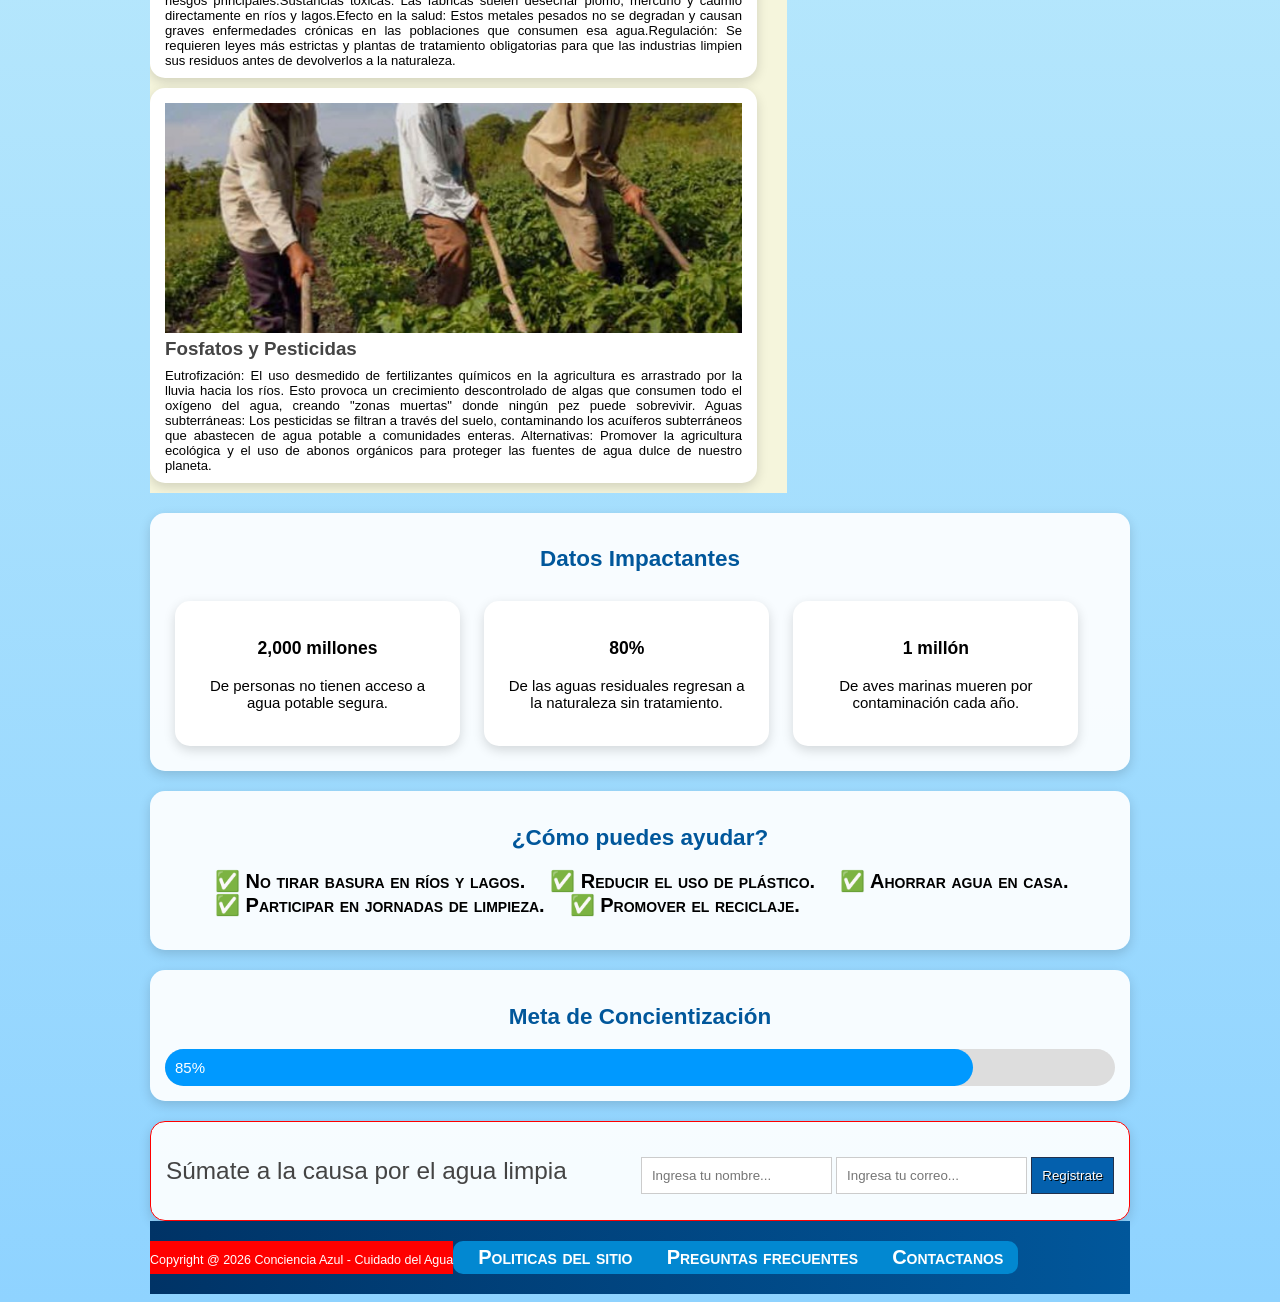
==== commit 00de4e12: "Update index.html" ====
--- a/index.html
+++ b/index.html
@@ -62,19 +62,19 @@
               <ul>
                 
  				<figure>
- 					<a href="#"><img src="imagen/icono1.jpg" alt="Nosotros"></a>
+ 					<a href="#"><img src="imagen/icono1.JPG" alt="Nosotros"></a>
  					<figcaption><h3><a href="#">Nosotros</a></h3></figcaption>
  				</figure>
  				<figure>
- 					<a href="#"><img src="imagen/icono2.jpg" alt="Servicio"></a>
+ 					<a href="#"><img src="imagen/icono2.JPG" alt="Servicio"></a>
  					<figcaption><h3><a href="#">Servicio</a></h3></figcaption>
  				</figure>
  				<figure>
- 					<a href="#"><img src="imagen/icono3.jpg" alt="Ubicanos"></a>
+ 					<a href="#"><img src="imagen/icono3.JPG" alt="Ubicanos"></a>
  					<figcaption><h3><a href="#">Ubicanos</a></h3></figcaption>
  				</figure>
  				<figure>
- 					<a href="#"><img src="imagen/icono4.jpg" alt="Contactanos"></a>
+ 					<a href="#"><img src="imagen/icono4.JPG" alt="Contactanos"></a>
  					<figcaption><h3><a href="#">Contactanos</a></h3></figcaption>
  				</figure>
                 </ul>
@@ -198,4 +198,4 @@
     </div>
 </footer>
 </body>
-</html>+</html>
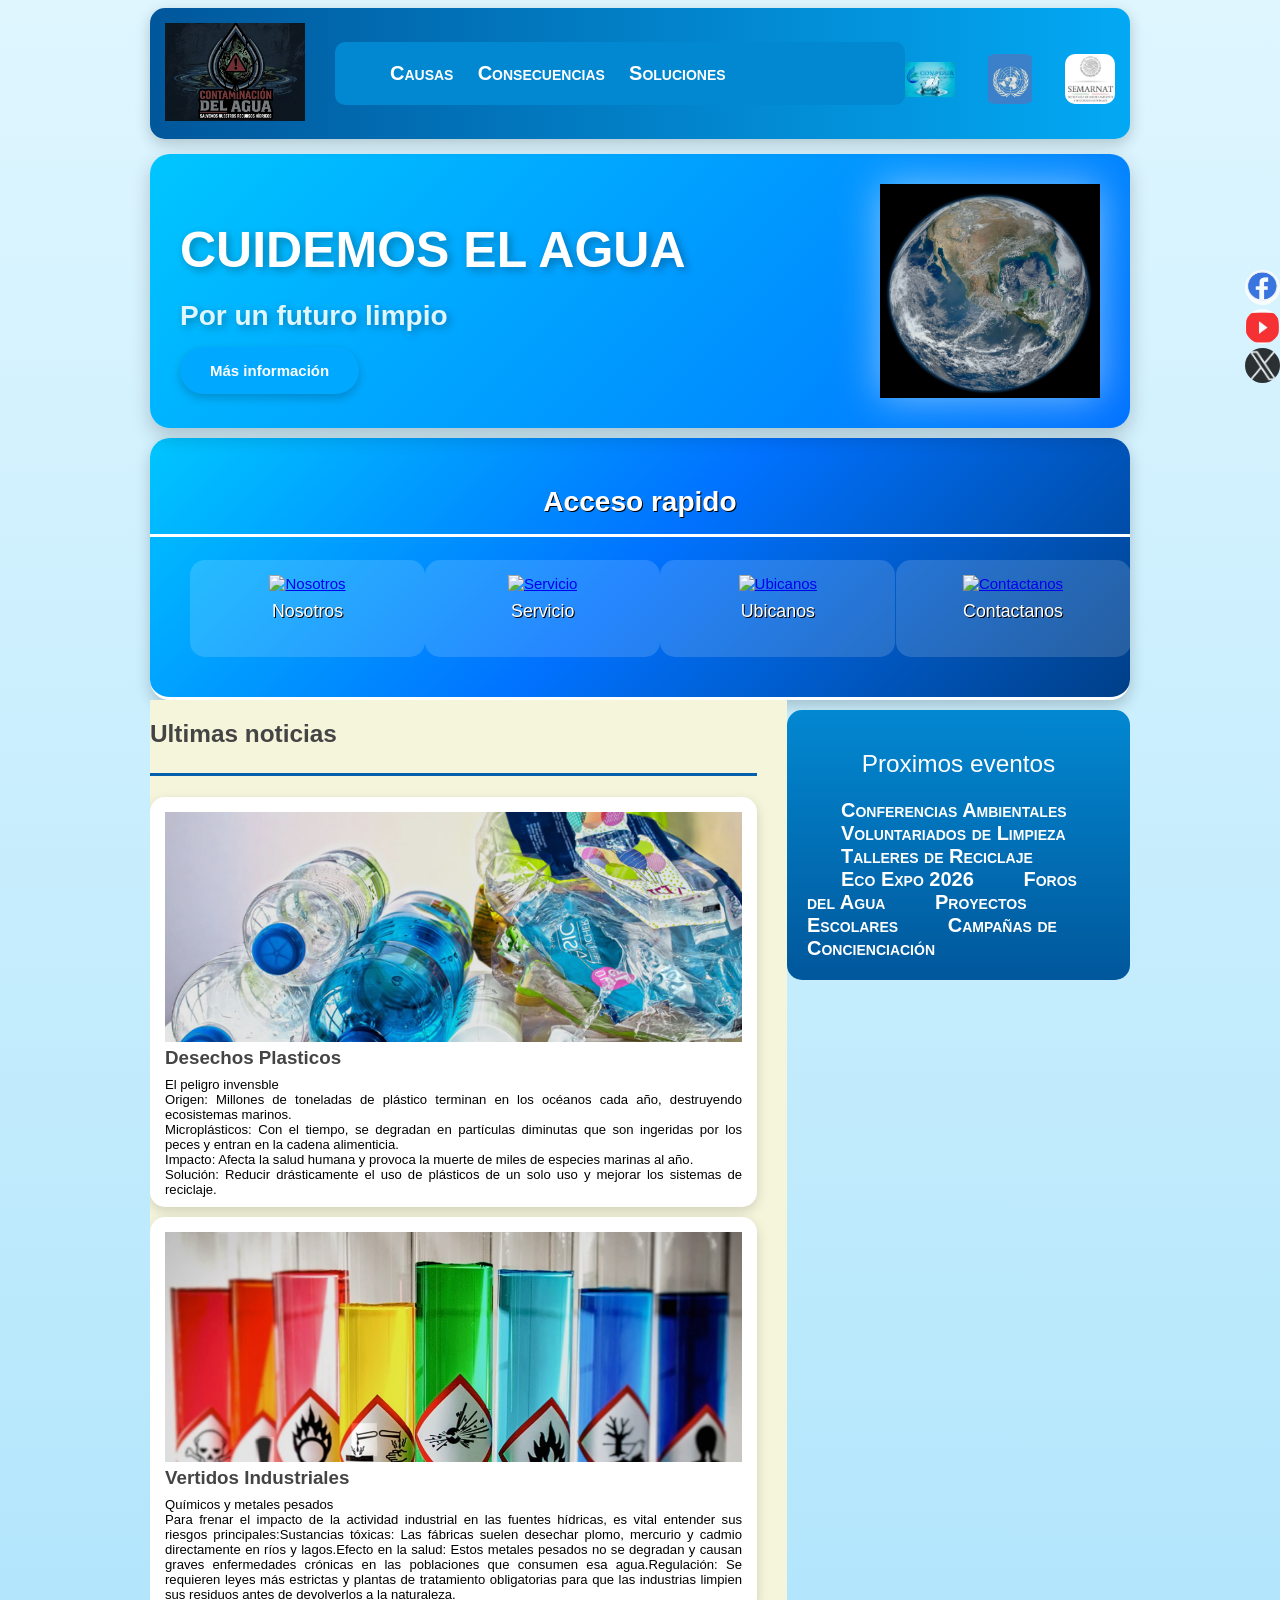
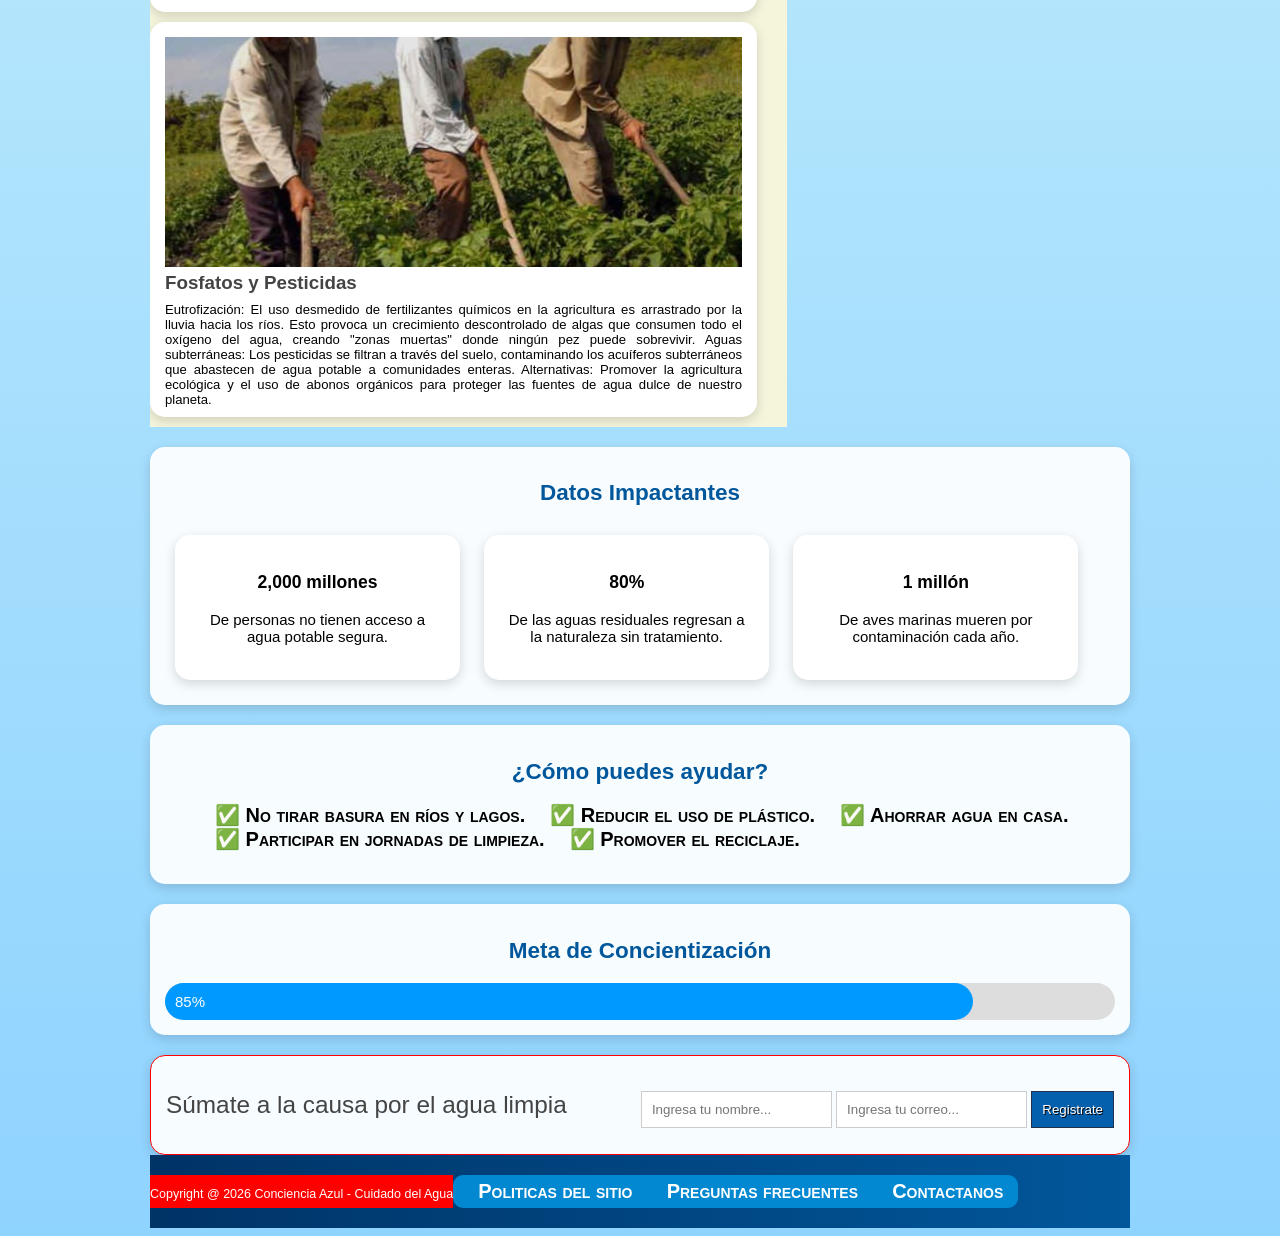
==== commit dd35f0ca: "Add files via upload" ====
--- a/index.html
+++ b/index.html
@@ -25,9 +25,9 @@
  		</a>
  		<nav role ="navigation">
  			<ul>
- 				<li><a href="#">Causas</a></li>
- 				<li><a href="#">Consecuencias</a></li>
- 				<li><a href="#">Soluciones</a></li>
+ 				<li><a href="causas.html">Causas</a></li>
+ 				<li><a href="consecuencias.html">Consecuencias</a></li>
+ 				<li><a href="soluciones.html">Soluciones</a></li>
  			</ul>
  		</nav>
         <div class="fuentes">
@@ -50,7 +50,7 @@
  	<div class="contenedor">
  		<div class="introduccion-presentacion">
  			<h1>CUIDEMOS EL AGUA <br><span>Por un futuro limpio</span></h1>
- 			<a href="https://unwater.mx" class="aprender-mas">Más información</a>
+ 			<a href="informacion.html" class="aprender-mas">Más información</a>
  		</div>
  		<img src="imagen/planeta.png" alt="planeta y agua limpia">
  	</div>
@@ -62,20 +62,20 @@
               <ul>
                 
  				<figure>
- 					<a href="#"><img src="imagen/icono1.JPG" alt="Nosotros"></a>
- 					<figcaption><h3><a href="#">Nosotros</a></h3></figcaption>
- 				</figure>
- 				<figure>
- 					<a href="#"><img src="imagen/icono2.JPG" alt="Servicio"></a>
- 					<figcaption><h3><a href="#">Servicio</a></h3></figcaption>
- 				</figure>
- 				<figure>
- 					<a href="#"><img src="imagen/icono3.JPG" alt="Ubicanos"></a>
- 					<figcaption><h3><a href="#">Ubicanos</a></h3></figcaption>
- 				</figure>
- 				<figure>
- 					<a href="#"><img src="imagen/icono4.JPG" alt="Contactanos"></a>
- 					<figcaption><h3><a href="#">Contactanos</a></h3></figcaption>
+ 					<a href="#"><img src="imagen/icono1.jpg" alt="Nosotros"></a>
+ 					<figcaption><h3><a href="nosotros.html">Nosotros</a></h3></figcaption>
+ 				</figure>
+ 				<figure>
+ 					<a href="#"><img src="imagen/icono2.jpg" alt="Servicio"></a>
+ 					<figcaption><h3><a href="servicio.html">Servicio</a></h3></figcaption>
+ 				</figure>
+ 				<figure>
+ 					<a href="#"><img src="imagen/icono3.jpg" alt="Ubicanos"></a>
+ 					<figcaption><h3><a href="ubicanos.html">Ubicanos</a></h3></figcaption>
+ 				</figure>
+ 				<figure>
+ 					<a href="#"><img src="imagen/icono4.jpg" alt="Contactanos"></a>
+ 					<figcaption><h3><a href="contactanos.html">Contactanos</a></h3></figcaption>
  				</figure>
                 </ul>
  		</div>
@@ -190,12 +190,12 @@
         <small>Copyright @ 2026 Conciencia Azul - Cuidado del Agua</small>
         <nav>
             <ul>
-                <li><a href="#">Politicas del sitio</a></li>
-                <li><a href="#">Preguntas frecuentes</a></li>
-                <li><a href="#">Contactanos</a></li>
+                <li><a href="politicas.html">Politicas del sitio</a></li>
+                <li><a href="https://sgkplanet.com/preguntas-frecuentes-acerca-de-contaminacion-y-escasez-del-agua/">Preguntas frecuentes</a></li>
+                <li><a href="contactanos.html">Contactanos</a></li>
             </ul>
         </nav>
     </div>
 </footer>
 </body>
-</html>
+</html>
